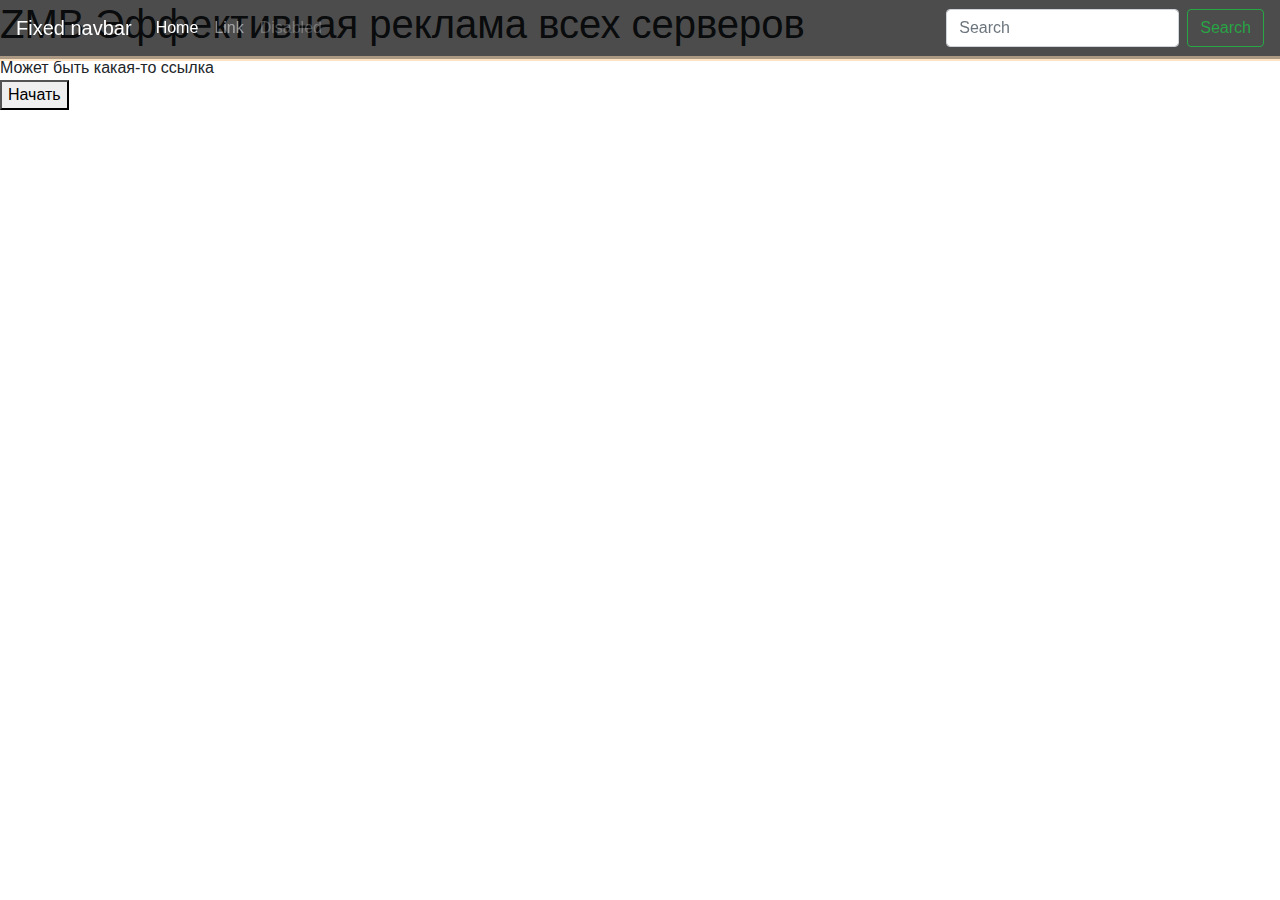
==== ShelllServers_ASPNET/Views/Index.html @ 99aa7d4d "Update Index.html" ====
﻿<!DOCTYPE html>
<html lang="en">
<head>
    <meta charset="utf-8" />
    <meta http-equiv="X-UA-Compatible" content="IE=edge">
    <meta name="viewport" content="width=device-width, initial-scale=1.0">
    <title>ShelllServers_ASPNET</title>
    <link href="../wwwroot/CSS/IndexStyles.scss" rel="stylesheet" type="text/css">
	<!-- Bootstrap core CSS -->
	<link href="../wwwroot/CSS/bootstrap.min.css" rel="stylesheet">
    
</head>
<body>
    <header>
        <!--h1 class="headerH1"> </h1>
        <div class="headerDiv">
            <ul>
                <li>батон1</li>
                <li>About us</li>
                <li>Contact us</li>
            </ul>
    </div-->
        <nav class="navbar navbar-expand-md navbar-dark fixed-top bg-dark">
            <a class="navbar-brand" href="#">Fixed navbar</a>
            <button class="navbar-toggler" type="button" data-toggle="collapse" data-target="#navbarCollapse" aria-controls="navbarCollapse" aria-expanded="false" aria-label="Toggle navigation">
                <span class="navbar-toggler-icon"></span>
            </button>
            <div class="collapse navbar-collapse" id="navbarCollapse">
                <ul class="navbar-nav mr-auto">
                    <li class="nav-item active">
        <a class="nav-link" href="#">Home <span class="sr-only">(current)</span></a>
      </li>
      <li class="nav-item">
        <a class="nav-link" href="#">Link</a>
      </li>
      <li class="nav-item">
        <a class="nav-link disabled" href="#" tabindex="-1" aria-disabled="true">Disabled</a>
      </li>
    </ul>
    <form class="form-inline mt-2 mt-md-0">
      <input class="form-control mr-sm-2" type="text" placeholder="Search" aria-label="Search">
      <button class="btn btn-outline-success my-2 my-sm-0" type="submit">Search</button>
    </form>
  </div>
</nav>
    </header>


    <!--div class="logo" style="background-image: url(../wwwroot/IMG/logo.png)"></div-->

    <div class="layers">

        <div class="layers__container">
            <div class="layers__item layer-1" style="background-image: url(../wwwroot/IMG/layer-1.jpg);"></div>
            <div class="layers__item layer-2" style="background-image: url(../wwwroot/IMG/layer-2.png);"></div>
            <div class="layers__item layer-3">
                <div class="hero-content">
                    <h1>ZMB <span>Эффективная реклама всех серверов</span></h1>
                    <div class="hero-content__p">Может быть какая-то ссылка</div>
                    <button class="button-start">Начать</button>
                </div>
            </div>
            <!--1Adv_Window--> <!--пока не отображается так как надо-->
            <!--ChatBot_Window--> <!--пока не отображается так как надо-->
            <div class="layers__item layer-4">
                <canvas class="rain"></canvas>
            </div>
            <div class="layers__item layer-5" style="background-image: url(../wwwroot/IMG/layer-5.png);"></div>
        </div>

    </div>




    <script defer src="../wwwroot/JS/Index.js" rel="script" type="text/javascript"></script>
    <!--Bootstrap-->
	<script src="https://code.jquery.com/jquery-3.5.1.slim.min.js" integrity="sha384-DfXdz2htPH0lsSSs5nCTpuj/zy4C+OGpamoFVy38MVBnE+IbbVYUew+OrCXaRkfj" crossorigin="anonymous"></script>
    <!--script>window.jQuery || document.write('<script src="JS/jquery-3.7.0.min.js"><\/script>')</script-->
	<script src="../wwwroot/JS/bootstrap.bundle.min.js"></script>
</body>
</html>
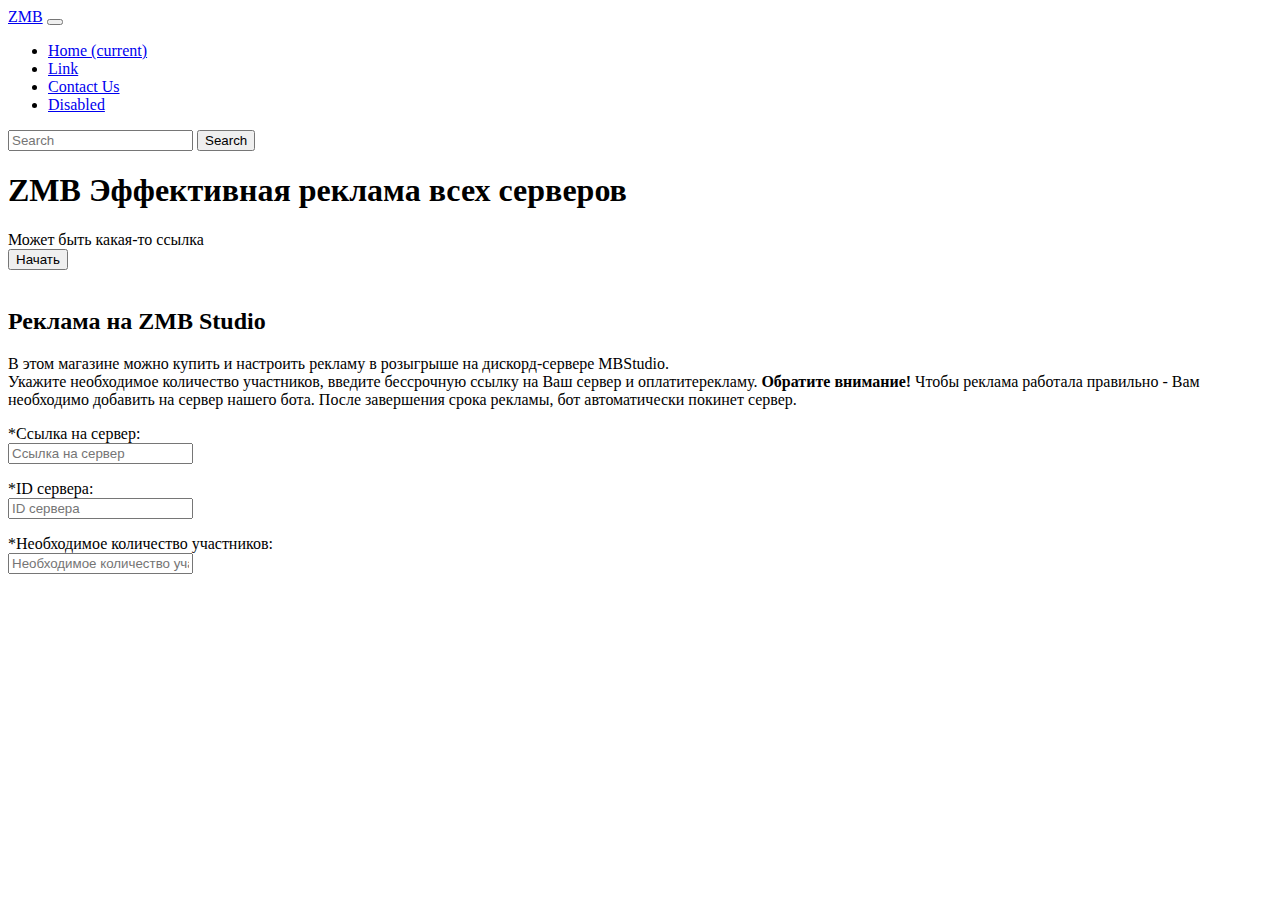
==== commit 7799db39: "Update Index.html" ====
--- a/ShelllServers_ASPNET/Views/Index.html
+++ b/ShelllServers_ASPNET/Views/Index.html
@@ -1,13 +1,14 @@
-﻿<!DOCTYPE html>
+<!DOCTYPE html>
 <html lang="en">
 <head>
     <meta charset="utf-8" />
     <meta http-equiv="X-UA-Compatible" content="IE=edge">
     <meta name="viewport" content="width=device-width, initial-scale=1.0">
     <title>ShelllServers_ASPNET</title>
-    <link href="../wwwroot/CSS/IndexStyles.scss" rel="stylesheet" type="text/css">
+    <link href="CSS/IndexStyles.css" rel="stylesheet" type="text/css">
+	
 	<!-- Bootstrap core CSS -->
-	<link href="../wwwroot/CSS/bootstrap.min.css" rel="stylesheet">
+	<link href="CSS/bootstrap.min.css" rel="stylesheet">
     
 </head>
 <body>
@@ -19,19 +20,22 @@
                 <li>About us</li>
                 <li>Contact us</li>
             </ul>
-    </div-->
-        <nav class="navbar navbar-expand-md navbar-dark fixed-top bg-dark">
-            <a class="navbar-brand" href="#">Fixed navbar</a>
-            <button class="navbar-toggler" type="button" data-toggle="collapse" data-target="#navbarCollapse" aria-controls="navbarCollapse" aria-expanded="false" aria-label="Toggle navigation">
-                <span class="navbar-toggler-icon"></span>
-            </button>
-            <div class="collapse navbar-collapse" id="navbarCollapse">
-                <ul class="navbar-nav mr-auto">
-                    <li class="nav-item active">
+        </div-->
+		    <nav class="navbar navbar-expand-md navbar-dark fixed-top bg-dark">
+  <a class="navbar-brand" href="#">ZMB</a>
+  <button class="navbar-toggler" type="button" data-toggle="collapse" data-target="#navbarCollapse" aria-controls="navbarCollapse" aria-expanded="false" aria-label="Toggle navigation">
+    <span class="navbar-toggler-icon"></span>
+  </button>
+  <div class="collapse navbar-collapse" id="navbarCollapse">
+    <ul class="navbar-nav mr-auto">
+      <li class="nav-item active">
         <a class="nav-link" href="#">Home <span class="sr-only">(current)</span></a>
       </li>
       <li class="nav-item">
         <a class="nav-link" href="#">Link</a>
+      </li>
+	  <li class="nav-item">
+        <a class="nav-link" href="#">Contact Us</a>
       </li>
       <li class="nav-item">
         <a class="nav-link disabled" href="#" tabindex="-1" aria-disabled="true">Disabled</a>
@@ -46,13 +50,13 @@
     </header>
 
 
-    <!--div class="logo" style="background-image: url(../wwwroot/IMG/logo.png)"></div-->
+    <!--div class="logo" style="background-image: url(IMG/logo.png)"></div-->
 
     <div class="layers">
 
         <div class="layers__container">
-            <div class="layers__item layer-1" style="background-image: url(../wwwroot/IMG/layer-1.jpg);"></div>
-            <div class="layers__item layer-2" style="background-image: url(../wwwroot/IMG/layer-2.png);"></div>
+            <div class="layers__item layer-1" style="background-image: url(IMG/layer-1.jpg);"></div>
+            <div class="layers__item layer-2" style="background-image: url(IMG/layer-2.png);"></div>
             <div class="layers__item layer-3">
                 <div class="hero-content">
                     <h1>ZMB <span>Эффективная реклама всех серверов</span></h1>
@@ -60,12 +64,48 @@
                     <button class="button-start">Начать</button>
                 </div>
             </div>
-            <!--1Adv_Window--> <!--пока не отображается так как надо-->
-            <!--ChatBot_Window--> <!--пока не отображается так как надо-->
+			
+            ﻿<div class="layers__advWindow">
+				<div class="divFor">
+					<div class="innerDivADV">
+						<div class="beforeInputsDiv">
+						<h2>Реклама на ZMB Studio</h2>
+						<p>В этом магазине можно купить и настроить рекламу в розыгрыше на дискорд-сервере MBStudio.
+						<br>Укажите необходимое количество участников, введите бессрочную ссылку на Ваш сервер и оплатитерекламу.
+						<span style = "font-weight: bold;">Обратите внимание!</span> Чтобы реклама работала правильно - Вам необходимо добавить на сервер нашего бота. После завершения срока рекламы, бот автоматически покинет сервер.</p>
+						</div>
+						<div class="inputsDiv">
+							<p><span>*</span>Ссылка на сервер:</br>
+								<input class="inputMain" type="type" name="name" value="" placeholder="Ссылка на сервер" />
+							</p>
+							<p><span>*</span>ID сервера:</br>
+							<input class="inputMain" type="type" name="name" value="" placeholder="ID сервера" />
+							</p>
+							<p><span>*</span>Необходимое количество участников:</br>
+							<input class="inputMain" type="type" name="name" value="" placeholder="Необходимое количество участников" />
+							</p>
+						</div>
+					</div>
+				</div>
+			</div>
+			
+			﻿<!--div class="layers__chatBotWindow">
+				<div class="beforeOutputsDiv">
+					<p id = "p_chatBotWindow" style="z-index: 50; color: rgb(31, 112, 184);">DISCORD</p>
+				</div>
+				<div class="outputsDiv">
+					<output class="outputMain" type="type" name="name" value="" placeholder="Здесь будет чат">
+					<p>Новый комментарий</p>
+					</output>
+				</div>
+			</div-->
+			
+			
+
             <div class="layers__item layer-4">
                 <canvas class="rain"></canvas>
             </div>
-            <div class="layers__item layer-5" style="background-image: url(../wwwroot/IMG/layer-5.png);"></div>
+            <div class="layers__item layer-5" style="background-image: url(IMG/layer-5.png);"></div>
         </div>
 
     </div>
@@ -73,10 +113,10 @@
 
 
 
-    <script defer src="../wwwroot/JS/Index.js" rel="script" type="text/javascript"></script>
-    <!--Bootstrap-->
+    <script defer src="JS/Index.js" rel="script" type="text/javascript"></script>
+	<!--Bootstrap-->
 	<script src="https://code.jquery.com/jquery-3.5.1.slim.min.js" integrity="sha384-DfXdz2htPH0lsSSs5nCTpuj/zy4C+OGpamoFVy38MVBnE+IbbVYUew+OrCXaRkfj" crossorigin="anonymous"></script>
     <!--script>window.jQuery || document.write('<script src="JS/jquery-3.7.0.min.js"><\/script>')</script-->
-	<script src="../wwwroot/JS/bootstrap.bundle.min.js"></script>
+	<script src="JS/bootstrap.bundle.min.js"></script>
 </body>
 </html>
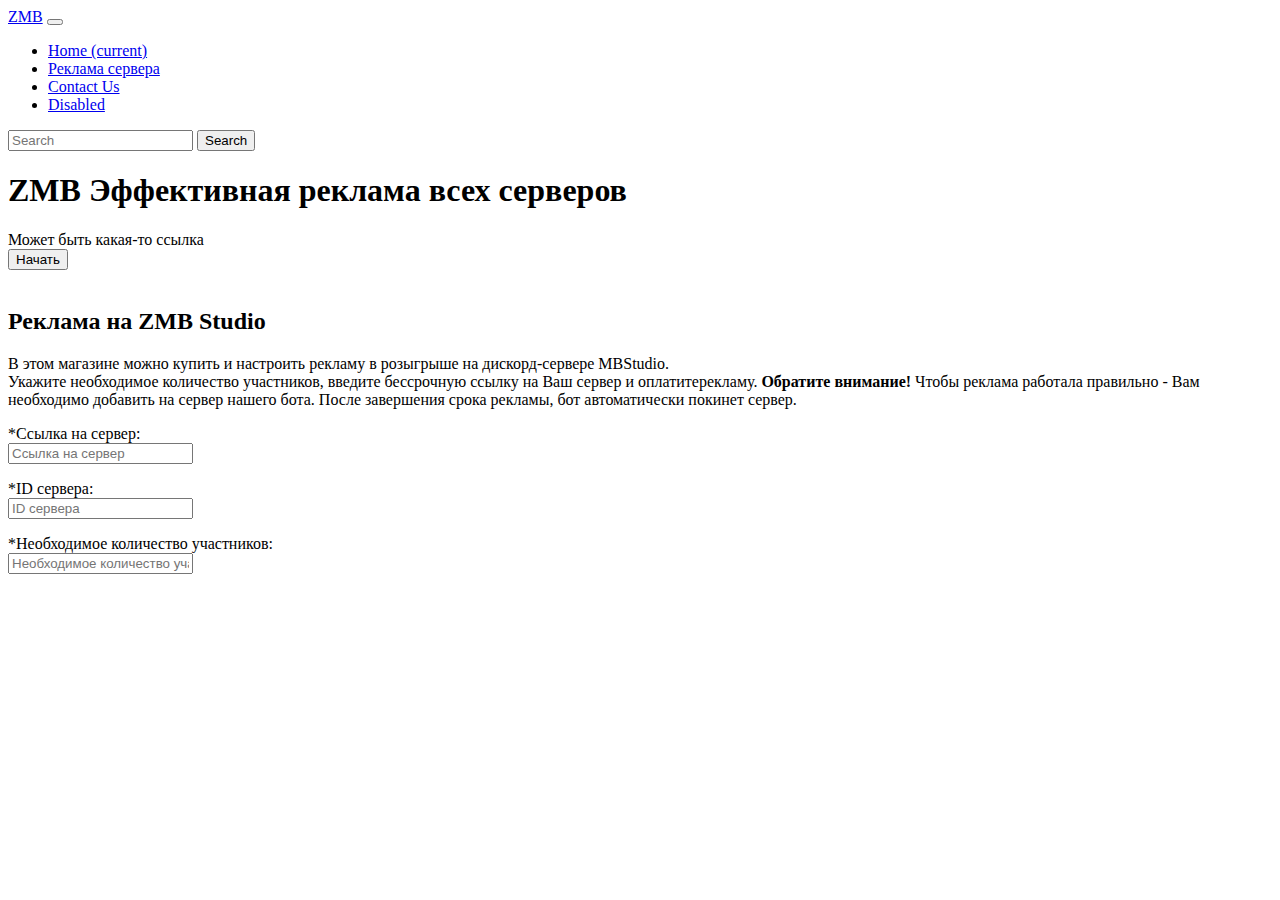
==== commit acacb6b7: "Update Index.html" ====
--- a/ShelllServers_ASPNET/Views/Index.html
+++ b/ShelllServers_ASPNET/Views/Index.html
@@ -32,7 +32,7 @@
         <a class="nav-link" href="#">Home <span class="sr-only">(current)</span></a>
       </li>
       <li class="nav-item">
-        <a class="nav-link" href="#">Link</a>
+        <a class="nav-link" href="#">Реклама сервера</a>
       </li>
 	  <li class="nav-item">
         <a class="nav-link" href="#">Contact Us</a>
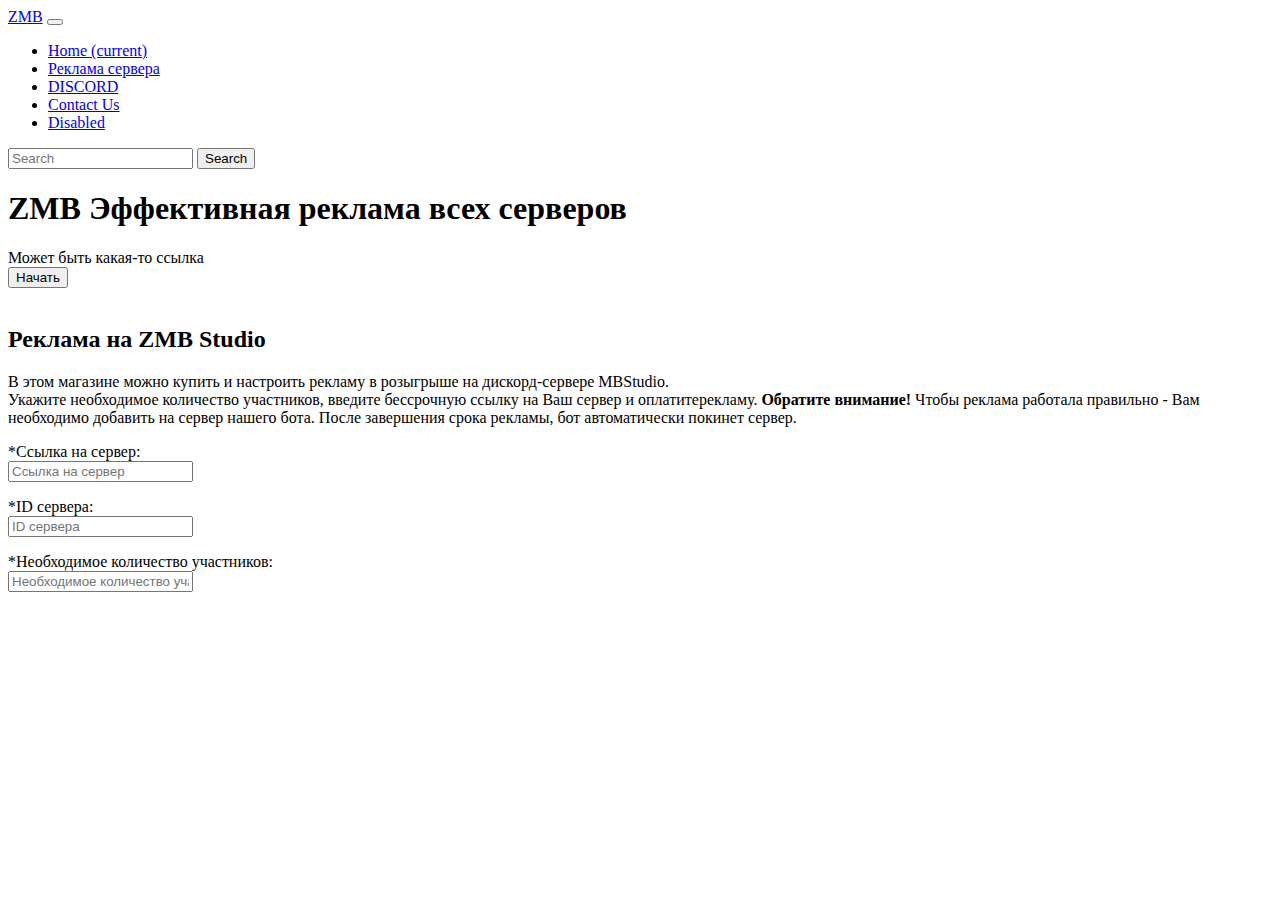
==== commit 6b9ced22: "Update Index.html" ====
--- a/ShelllServers_ASPNET/Views/Index.html
+++ b/ShelllServers_ASPNET/Views/Index.html
@@ -35,6 +35,9 @@
         <a class="nav-link" href="#">Реклама сервера</a>
       </li>
 	  <li class="nav-item">
+        <a class="nav-link" href="#">DISCORD</a>
+      </li>
+	  <li class="nav-item">
         <a class="nav-link" href="#">Contact Us</a>
       </li>
       <li class="nav-item">
@@ -65,7 +68,7 @@
                 </div>
             </div>
 			
-            ﻿<div class="layers__advWindow">
+            ﻿<div class="advWindow">
 				<div class="divFor">
 					<div class="innerDivADV">
 						<div class="beforeInputsDiv">
@@ -76,13 +79,13 @@
 						</div>
 						<div class="inputsDiv">
 							<p><span>*</span>Ссылка на сервер:</br>
-								<input class="inputMain" type="type" name="name" value="" placeholder="Ссылка на сервер" />
+								<input class="inputMain" type="type" name="name1" value="" placeholder="Ссылка на сервер" />
 							</p>
 							<p><span>*</span>ID сервера:</br>
-							<input class="inputMain" type="type" name="name" value="" placeholder="ID сервера" />
+								<input class="inputMain" type="type" name="name2" value="" placeholder="ID сервера" />
 							</p>
 							<p><span>*</span>Необходимое количество участников:</br>
-							<input class="inputMain" type="type" name="name" value="" placeholder="Необходимое количество участников" />
+								<input class="inputMain" type="type" name="name3" value="" placeholder="Необходимое количество участников" />
 							</p>
 						</div>
 					</div>
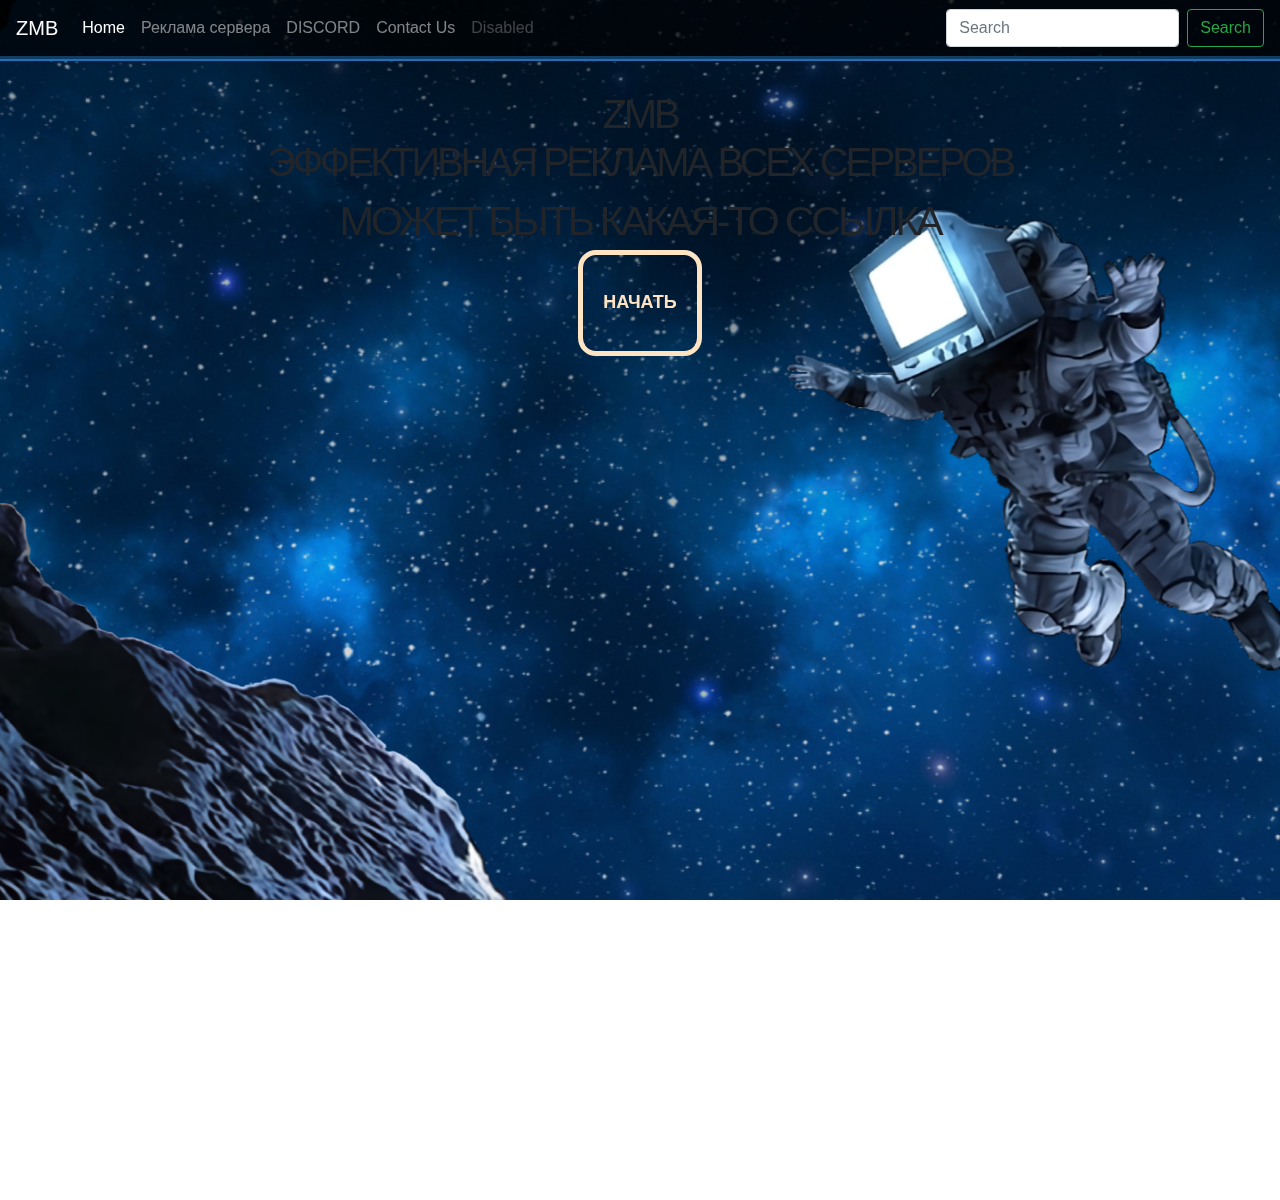
==== commit f8a2fa2e: "добавлена ссылка окна рекламы" ====
--- a/ShelllServers_ASPNET/Views/Index.html
+++ b/ShelllServers_ASPNET/Views/Index.html
@@ -5,51 +5,43 @@
     <meta http-equiv="X-UA-Compatible" content="IE=edge">
     <meta name="viewport" content="width=device-width, initial-scale=1.0">
     <title>ShelllServers_ASPNET</title>
-    <link href="CSS/IndexStyles.css" rel="stylesheet" type="text/css">
-	
-	<!-- Bootstrap core CSS -->
-	<link href="CSS/bootstrap.min.css" rel="stylesheet">
-    
+    <link href="../wwwroot/CSS/IndexStyles.css" rel="stylesheet" type="text/css">
+
+    <!-- Bootstrap core CSS -->
+    <link href="../wwwroot/CSS/bootstrap.min.css" rel="stylesheet">
+
 </head>
 <body>
     <header>
-        <!--h1 class="headerH1"> </h1>
-        <div class="headerDiv">
-            <ul>
-                <li>батон1</li>
-                <li>About us</li>
-                <li>Contact us</li>
-            </ul>
-        </div-->
-		    <nav class="navbar navbar-expand-md navbar-dark fixed-top bg-dark">
-  <a class="navbar-brand" href="#">ZMB</a>
-  <button class="navbar-toggler" type="button" data-toggle="collapse" data-target="#navbarCollapse" aria-controls="navbarCollapse" aria-expanded="false" aria-label="Toggle navigation">
-    <span class="navbar-toggler-icon"></span>
-  </button>
-  <div class="collapse navbar-collapse" id="navbarCollapse">
-    <ul class="navbar-nav mr-auto">
-      <li class="nav-item active">
-        <a class="nav-link" href="#">Home <span class="sr-only">(current)</span></a>
-      </li>
-      <li class="nav-item">
-        <a class="nav-link" href="#">Реклама сервера</a>
-      </li>
-	  <li class="nav-item">
-        <a class="nav-link" href="#">DISCORD</a>
-      </li>
-	  <li class="nav-item">
-        <a class="nav-link" href="#">Contact Us</a>
-      </li>
-      <li class="nav-item">
-        <a class="nav-link disabled" href="#" tabindex="-1" aria-disabled="true">Disabled</a>
-      </li>
-    </ul>
-    <form class="form-inline mt-2 mt-md-0">
-      <input class="form-control mr-sm-2" type="text" placeholder="Search" aria-label="Search">
-      <button class="btn btn-outline-success my-2 my-sm-0" type="submit">Search</button>
-    </form>
-  </div>
-</nav>
+        <nav class="navbar navbar-expand-md navbar-dark fixed-top bg-dark">
+            <a class="navbar-brand" href="#">ZMB</a>
+            <button class="navbar-toggler" type="button" data-toggle="collapse" data-target="#navbarCollapse" aria-controls="navbarCollapse" aria-expanded="false" aria-label="Toggle navigation">
+                <span class="navbar-toggler-icon"></span>
+            </button>
+            <div class="collapse navbar-collapse" id="navbarCollapse">
+                <ul class="navbar-nav mr-auto">
+                    <li class="nav-item active">
+                        <a class="nav-link" href="#">Home <span class="sr-only">(current)</span></a>
+                    </li>
+                    <li class="nav-item">
+                        <a class="nav-link" href="#">Реклама сервера</a>
+                    </li>
+                    <li class="nav-item">
+                        <a class="nav-link" href="#">DISCORD</a>
+                    </li>
+                    <li class="nav-item">
+                        <a class="nav-link" href="#">Contact Us</a>
+                    </li>
+                    <li class="nav-item">
+                        <a class="nav-link disabled" href="#" tabindex="-1" aria-disabled="true">Disabled</a>
+                    </li>
+                </ul>
+                <form class="form-inline mt-2 mt-md-0">
+                    <input class="form-control mr-sm-2" type="text" placeholder="Search" aria-label="Search">
+                    <button class="btn btn-outline-success my-2 my-sm-0" type="submit">Search</button>
+                </form>
+            </div>
+        </nav>
     </header>
 
 
@@ -58,8 +50,8 @@
     <div class="layers">
 
         <div class="layers__container">
-            <div class="layers__item layer-1" style="background-image: url(IMG/layer-1.jpg);"></div>
-            <div class="layers__item layer-2" style="background-image: url(IMG/layer-2.png);"></div>
+            <div class="layers__item layer-1" style="background-image: url(../wwwroot/IMG/layer-1.jpg);"></div>
+            <div class="layers__item layer-2" style="background-image: url(../wwwroot/IMG/layer-2.png);"></div>
             <div class="layers__item layer-3">
                 <div class="hero-content">
                     <h1>ZMB <span>Эффективная реклама всех серверов</span></h1>
@@ -67,48 +59,17 @@
                     <button class="button-start">Начать</button>
                 </div>
             </div>
-			
-            ﻿<div class="advWindow">
-				<div class="divFor">
-					<div class="innerDivADV">
-						<div class="beforeInputsDiv">
-						<h2>Реклама на ZMB Studio</h2>
-						<p>В этом магазине можно купить и настроить рекламу в розыгрыше на дискорд-сервере MBStudio.
-						<br>Укажите необходимое количество участников, введите бессрочную ссылку на Ваш сервер и оплатитерекламу.
-						<span style = "font-weight: bold;">Обратите внимание!</span> Чтобы реклама работала правильно - Вам необходимо добавить на сервер нашего бота. После завершения срока рекламы, бот автоматически покинет сервер.</p>
-						</div>
-						<div class="inputsDiv">
-							<p><span>*</span>Ссылка на сервер:</br>
-								<input class="inputMain" type="type" name="name1" value="" placeholder="Ссылка на сервер" />
-							</p>
-							<p><span>*</span>ID сервера:</br>
-								<input class="inputMain" type="type" name="name2" value="" placeholder="ID сервера" />
-							</p>
-							<p><span>*</span>Необходимое количество участников:</br>
-								<input class="inputMain" type="type" name="name3" value="" placeholder="Необходимое количество участников" />
-							</p>
-						</div>
-					</div>
-				</div>
-			</div>
-			
-			﻿<!--div class="layers__chatBotWindow">
-				<div class="beforeOutputsDiv">
-					<p id = "p_chatBotWindow" style="z-index: 50; color: rgb(31, 112, 184);">DISCORD</p>
-				</div>
-				<div class="outputsDiv">
-					<output class="outputMain" type="type" name="name" value="" placeholder="Здесь будет чат">
-					<p>Новый комментарий</p>
-					</output>
-				</div>
-			</div-->
-			
-			
+
+            <!--Adv_Window-->
+            ﻿
+            <!--!ChatBot_Window-->
+
+
 
             <div class="layers__item layer-4">
                 <canvas class="rain"></canvas>
             </div>
-            <div class="layers__item layer-5" style="background-image: url(IMG/layer-5.png);"></div>
+            <div class="layers__item layer-5" style="background-image: url(../wwwroot/IMG/layer-5.png);"></div>
         </div>
 
     </div>
@@ -116,10 +77,10 @@
 
 
 
-    <script defer src="JS/Index.js" rel="script" type="text/javascript"></script>
-	<!--Bootstrap-->
-	<script src="https://code.jquery.com/jquery-3.5.1.slim.min.js" integrity="sha384-DfXdz2htPH0lsSSs5nCTpuj/zy4C+OGpamoFVy38MVBnE+IbbVYUew+OrCXaRkfj" crossorigin="anonymous"></script>
-    <!--script>window.jQuery || document.write('<script src="JS/jquery-3.7.0.min.js"><\/script>')</script-->
-	<script src="JS/bootstrap.bundle.min.js"></script>
+    <script defer src="../wwwroot/JS/Index.js" rel="script" type="text/javascript"></script>
+    <!--Bootstrap-->
+    <script src="https://code.jquery.com/jquery-3.5.1.slim.min.js" integrity="sha384-DfXdz2htPH0lsSSs5nCTpuj/zy4C+OGpamoFVy38MVBnE+IbbVYUew+OrCXaRkfj" crossorigin="anonymous"></script>
+    <!--script>window.jQuery || document.write('<script src="../wwwroot/JS/jquery-3.7.0.min.js"><\/script>')</script-->
+    <script src="../wwwroot/JS/bootstrap.bundle.min.js"></script>
 </body>
 </html>
--- a/ShelllServers_ASPNET/wwwroot/CSS/IndexStyles.css
+++ b/ShelllServers_ASPNET/wwwroot/CSS/IndexStyles.css
@@ -0,0 +1,271 @@
+﻿* {
+    margin: 0;
+    padding: 0;
+    box-sizing: border-box;
+}
+
+:root {
+    --index: calc(1vw + 1vh); /*коэффициент для того чтобы размер элементов менялся динамически от размеров экранов*/
+}
+
+
+
+body {
+    margin: 0;
+    padding: 0;
+    background-color: midnightblue;
+    color: bisque;
+    overflow: hidden;
+    scrollbar-width: none; /*для mozilla*/
+	min-height: 75rem;
+}
+
+.logo {
+    padding: 0;
+    position: absolute;
+    width: calc(var(--index)*24);
+    height: calc(var(--index)*24);
+    background-size: 100%;
+    left: 20%;
+    top: 45%;
+    /*transform: translate(-50%, -50%);*/
+    background-repeat: no-repeat;
+    z-index: 1;
+}
+
+.layers {
+    /*perspective: 5000px; /*чем меньше параметр тем больше перспектива*/
+    overflow: hidden;
+    scrollbar-width: none;
+}
+
+.layers__container {
+    height: 100vh;
+    transform-style: preserve-3d;
+    transform: rotateX(var(--move-y)) rotateY(calc(var(--move-x)*-1));
+    will-change: transform; /*указываем, при наличии transform, чтобы выделялись ресурсы для анимации*/
+}
+
+.layers__item {
+    position: absolute;
+    inset: -5vw; /*вместо top, left, right, bottom*/
+    background-size: cover;
+    background-position: center;
+    display: flex;
+    /*align-items: center;*/
+    justify-content: center;
+}
+
+/*фон*/
+.layer-1 {
+    transform: translateZ(-200px) scale(1.2);
+    background-repeat: no-repeat;
+    z-index: 0;
+}
+
+.layer-2 {
+    transform: translateZ(-80px);
+    z-index: 1;
+}
+
+.layer-3 {
+    transform: translateZ(10px);
+    z-index: 2;
+    top: 10%;
+}
+
+.layer-4 {
+    transform: translateZ(190px);
+    z-index: 3;
+}
+
+.layer-5 {
+    transform: translateZ(200px);
+    z-index: 4;
+}
+
+.hero-content {
+    text-align: center;
+    font-size: calc(var(--index)*1.9);
+    text-transform: uppercase;
+    letter-spacing: calc(var(--index) * -0.15);
+    font-family: 'vardana', Helvetica, sans-serif;
+    line-height: 1.35em;
+}
+
+.hero-content span {
+    display: block;
+}
+
+.button-start {
+    border: 5px bisque solid;
+    border-radius: 1em;
+    background-color: #f000;
+    padding: 20px;
+    color: bisque;
+    font-size: large;
+    font-weight: 600;
+    text-transform: uppercase;
+    outline: none;
+    cursor: pointer;
+}
+
+.button-start:hover {
+    box-shadow: 0 0 10px 15px bisque;
+    color: white;
+    background-color: darkblue;
+}
+
+/*т.к. слои 5, 4 мешают(из-за индексов, просто замена индексов не поможет)
+    взамодействовать с 3 слоем, на котором кнопка, то надо следующее:*/
+.layer-5, .layer-4/*, .adv_Window, .divFor, .inputsDiv, .beforeInputsDiv*/ {
+    pointer-events: none;
+}
+
+/*HEADER*/
+/*header {
+    position: absolute;
+    z-index: 500;
+    border: none;
+    border-bottom: 2px solid bisque;
+    width: 100%;
+    height: 50px;
+}
+
+.headerH1 {
+    text-align: center;
+    font-size: calc(var(--index)*1.9);
+    text-transform: uppercase;
+    letter-spacing: calc(var(--index) * -0.15);
+    font-family: 'vardana', Helvetica, sans-serif;
+}
+.headerDiv {
+    position: absolute;
+    right: 50px;
+    height: 100%;
+    text-align: center;
+    justify-content: center;
+    display: inline-flex;
+}
+
+.headerDiv ul {
+    display: inline-flex;
+}
+
+li {
+    display: inline-flex;
+    list-style-type: none;
+    width: 100%;
+    padding: 5px;
+    margin: auto;
+    height: 100%;
+    text-align:center;
+}
+li:hover {
+    border: none;
+    border-bottom: 5px groove bisque;
+    color: white;
+    //background-color: darkblue;
+}
+/*end of HEADER*/
+
+/*Adv_Window*/
+.layers__advWindow {
+    position: absolute;
+    background-color: rgba(31, 112, 184, 0.9);/*#100642;*/
+    border-radius: 16px;
+    width: 60%; /*calc(var(--index) - 20px);*/
+    height: 60%; /*calc(var(--index) - 100px);*/
+    z-index: 900;
+    /*transform: translate(-50%, -50%);*/
+    top: 25%;
+    left: 20%;
+    text-align: -moz-center;
+    display: none;
+    align-items: center;
+    justify-content: center;
+    vertical-align: middle;
+    transform: translateZ(20px);
+}
+
+.divFor {
+    width: 90%;
+    border: 2px solid white;
+    height: 90%;
+	overflow: hidden;
+}
+
+.beforeInputsDiv{
+	position: relative;
+}
+
+.inputsDiv {
+    position: relative;
+    display: inline-grid;
+    width: 100%;
+    height: 80%;
+}
+
+.inputMain{
+    height: 35px;
+	width: 100%;
+}
+/*конец Adv_Window*/
+
+/*Начало chatBotWindow*/
+.layers__chatBotWindow {
+    position: absolute;
+    background-color: rgba(19, 34, 97, 0.8); /*#100642;*/
+   
+    border-radius: 16px;
+    width: 60%; /*calc(var(--index) - 20px);*/
+    height: 60%; /*calc(var(--index) - 100px);*/
+    z-index: 900;
+    //transform: translate(-50%, -50%);
+    top: 25%;
+    left: 20%;
+    text-align: -moz-center;
+    display: block;
+    //align-items: center;
+    justify-content: center;
+    vertical-align: middle;
+    transform: translateZ(20px);
+}
+
+.beforeOutputsDiv{
+    position: relative;
+    display:flex;
+    height: 40px;
+    width: 100%;
+    background-color: black;
+}
+
+.outputsDiv {
+    position: relative;
+    display: block;
+    height: calc(100% - 40px);
+    width: 100%;
+    bottom: 0;
+    left: 0;
+    right: 0;
+    background-color: black;
+}
+
+.outputMain {
+	position: absolute;
+    display: flex;
+    height: 100%;
+    width: 100%;
+    background-color: rgb(31, 112, 184);
+}
+#p_chatBotWindow{
+    font-family: 'vardana', fantasy, auto;
+    font-size: 35px;
+    text-transform: uppercase;
+    padding: 0;
+    margin: 0;
+    vertical-align: middle;
+    position: absolute;
+    top: 3px;
+}
+/*конец chatBotWindow*/
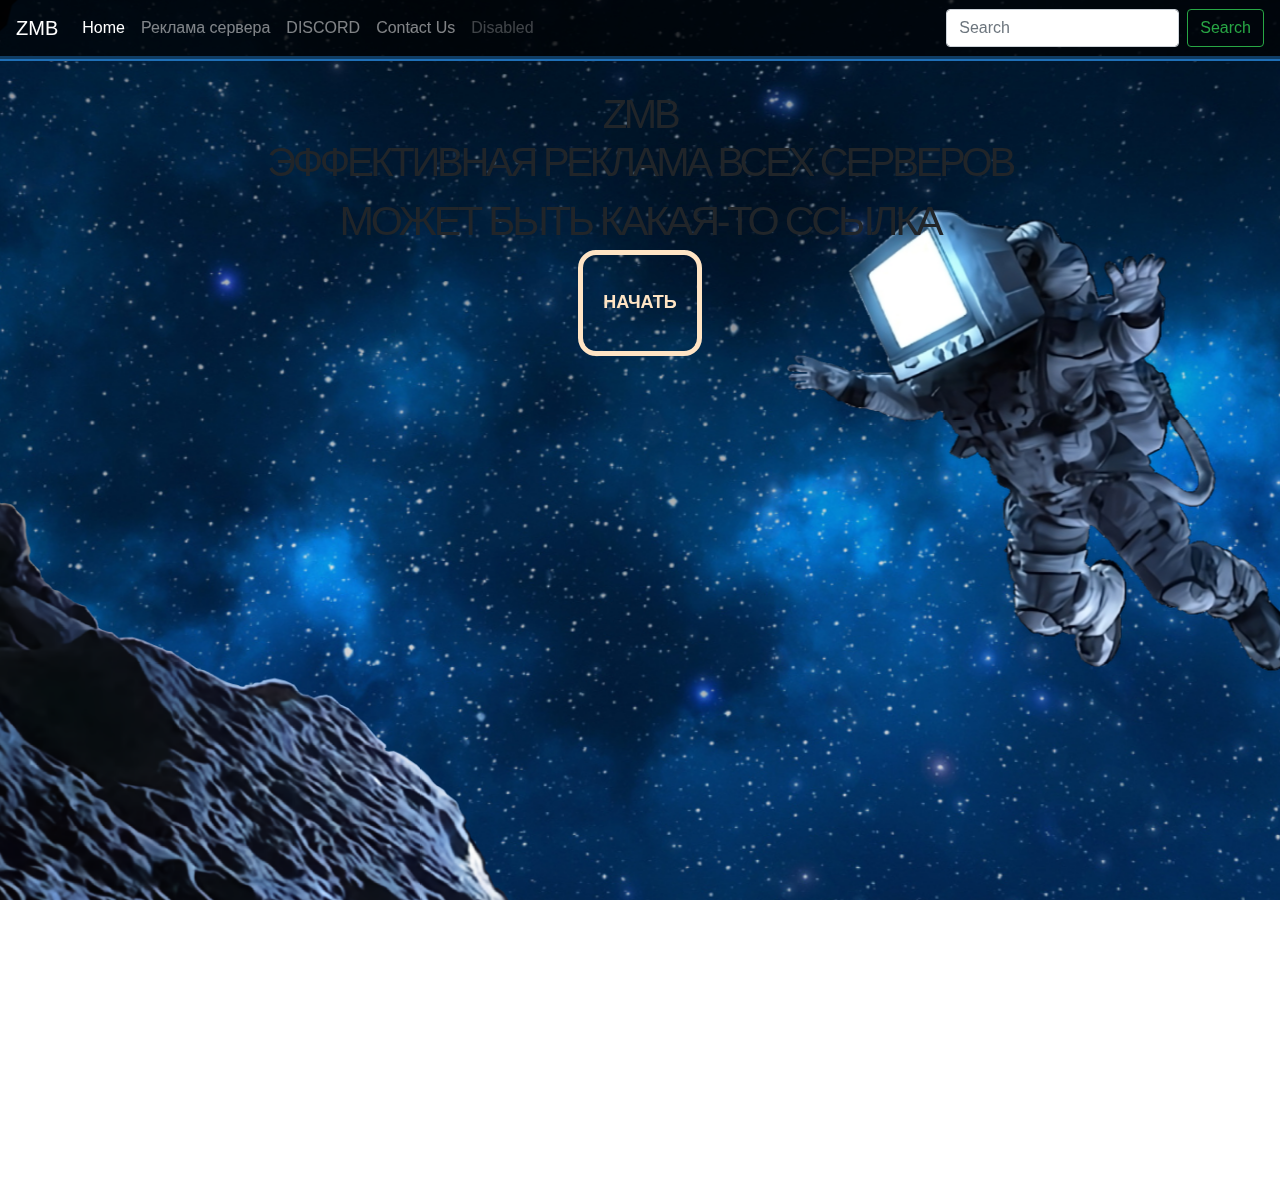
==== commit b6d75715: "Update Index.html" ====
--- a/ShelllServers_ASPNET/Views/Index.html
+++ b/ShelllServers_ASPNET/Views/Index.html
@@ -62,7 +62,7 @@
 
             <!--Adv_Window-->
             ﻿
-            <!--!ChatBot_Window-->
+            <!--ChatBot_Window-->
 
 
 
--- a/ShelllServers_ASPNET/wwwroot/CSS/IndexStyles.css
+++ b/ShelllServers_ASPNET/wwwroot/CSS/IndexStyles.css
@@ -77,6 +77,7 @@
 .layer-4 {
     transform: translateZ(190px);
     z-index: 3;
+	border: 2px red solid;
 }
 
 .layer-5 {
@@ -170,7 +171,7 @@
 /*end of HEADER*/
 
 /*Adv_Window*/
-.layers__advWindow {
+#layers__advWindow {
     position: absolute;
     background-color: rgba(31, 112, 184, 0.9);/*#100642;*/
     border-radius: 16px;
@@ -210,10 +211,16 @@
     height: 35px;
 	width: 100%;
 }
+#divForSentFormButton{
+	position: relative;
+}
+#SentFormButton{
+	
+}
 /*конец Adv_Window*/
 
 /*Начало chatBotWindow*/
-.layers__chatBotWindow {
+#layers__chatBotWindow {
     position: absolute;
     background-color: rgba(19, 34, 97, 0.8); /*#100642;*/
    
@@ -221,12 +228,12 @@
     width: 60%; /*calc(var(--index) - 20px);*/
     height: 60%; /*calc(var(--index) - 100px);*/
     z-index: 900;
-    //transform: translate(-50%, -50%);
+    /*transform: translate(-50%, -50%);*/
     top: 25%;
     left: 20%;
     text-align: -moz-center;
-    display: block;
-    //align-items: center;
+    display: none; /*block*/
+    /*align-items: center;*/
     justify-content: center;
     vertical-align: middle;
     transform: translateZ(20px);
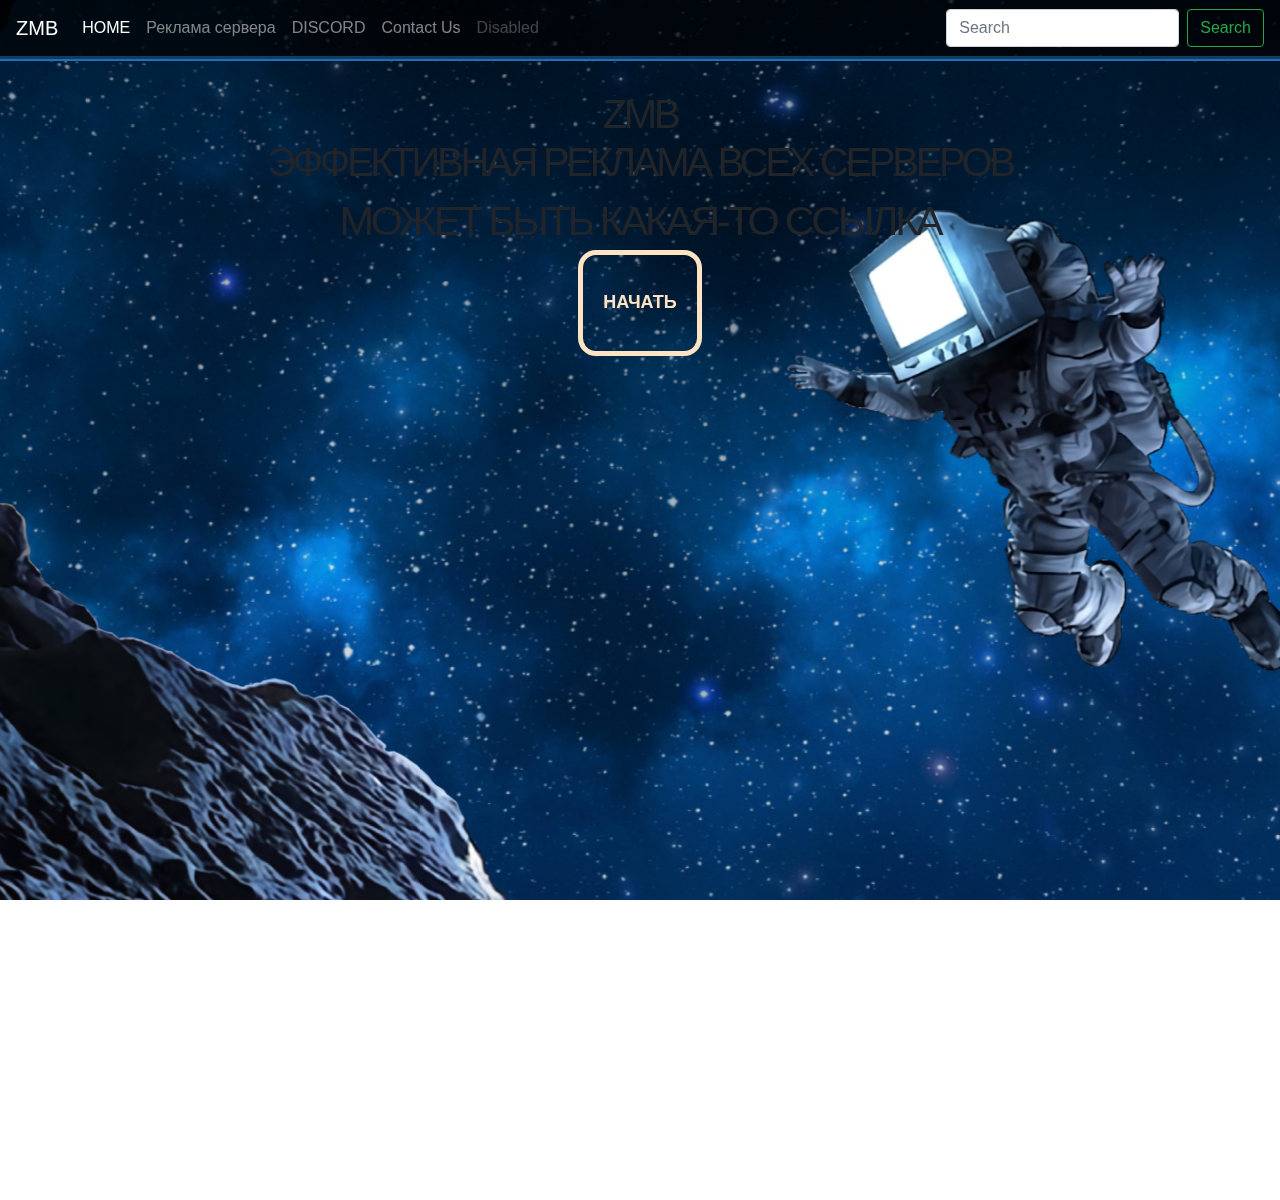
==== commit ffce93aa: "Update Index.html" ====
--- a/ShelllServers_ASPNET/Views/Index.html
+++ b/ShelllServers_ASPNET/Views/Index.html
@@ -20,9 +20,12 @@
             </button>
             <div class="collapse navbar-collapse" id="navbarCollapse">
                 <ul class="navbar-nav mr-auto">
-                    <li class="nav-item active">
-                        <a class="nav-link" href="#">Home <span class="sr-only">(current)</span></a>
-                    </li>
+      <!--li class="nav-item active">
+        <a class="nav-link" href="#">HOME<span class="sr-only">(current)</span></a>
+      </li-->
+	  <li class="nav-item active">
+        <a class="nav-link" href="#">HOME</a>
+      </li>
                     <li class="nav-item">
                         <a class="nav-link" href="#">Реклама сервера</a>
                     </li>
@@ -60,6 +63,10 @@
                 </div>
             </div>
 
+			<div id="layers__handlerWindow" class="modalWindow">
+				<h1>Страница владельца сервера</h1>
+			</div>
+            
             <!--Adv_Window-->
             ﻿
             <!--ChatBot_Window-->
--- a/ShelllServers_ASPNET/wwwroot/CSS/IndexStyles.css
+++ b/ShelllServers_ASPNET/wwwroot/CSS/IndexStyles.css
@@ -124,50 +124,7 @@
 }
 
 /*HEADER*/
-/*header {
-    position: absolute;
-    z-index: 500;
-    border: none;
-    border-bottom: 2px solid bisque;
-    width: 100%;
-    height: 50px;
-}
-
-.headerH1 {
-    text-align: center;
-    font-size: calc(var(--index)*1.9);
-    text-transform: uppercase;
-    letter-spacing: calc(var(--index) * -0.15);
-    font-family: 'vardana', Helvetica, sans-serif;
-}
-.headerDiv {
-    position: absolute;
-    right: 50px;
-    height: 100%;
-    text-align: center;
-    justify-content: center;
-    display: inline-flex;
-}
-
-.headerDiv ul {
-    display: inline-flex;
-}
-
-li {
-    display: inline-flex;
-    list-style-type: none;
-    width: 100%;
-    padding: 5px;
-    margin: auto;
-    height: 100%;
-    text-align:center;
-}
-li:hover {
-    border: none;
-    border-bottom: 5px groove bisque;
-    color: white;
-    //background-color: darkblue;
-}
+
 /*end of HEADER*/
 
 /*Adv_Window*/
@@ -187,6 +144,7 @@
     justify-content: center;
     vertical-align: middle;
     transform: translateZ(20px);
+	
 }
 
 .divFor {
@@ -211,6 +169,10 @@
     height: 35px;
 	width: 100%;
 }
+.innerDivADV{
+	transition: all 0.5s ease-in-out;
+}
+
 #divForSentFormButton{
 	position: relative;
 }
@@ -276,3 +238,23 @@
     top: 3px;
 }
 /*конец chatBotWindow*/
+
+/*начало mainWindow*/
+#layers__handlerWindow{
+	position: absolute;
+    background-color: rgba(31, 112, 184, 0.9);/*#100642;*/
+    border-radius: 16px;
+    width: 60%; /*calc(var(--index) - 20px);*/
+    height: 60%; /*calc(var(--index) - 100px);*/
+    z-index: 900;
+    /*transform: translate(-50%, -50%);*/
+    top: 25%;
+    left: 20%;
+    text-align: -moz-center;
+    display: none;
+    align-items: center;
+    justify-content: center;
+    vertical-align: middle;
+    transform: translateZ(23px);
+}
+/*конец mainWindow*/
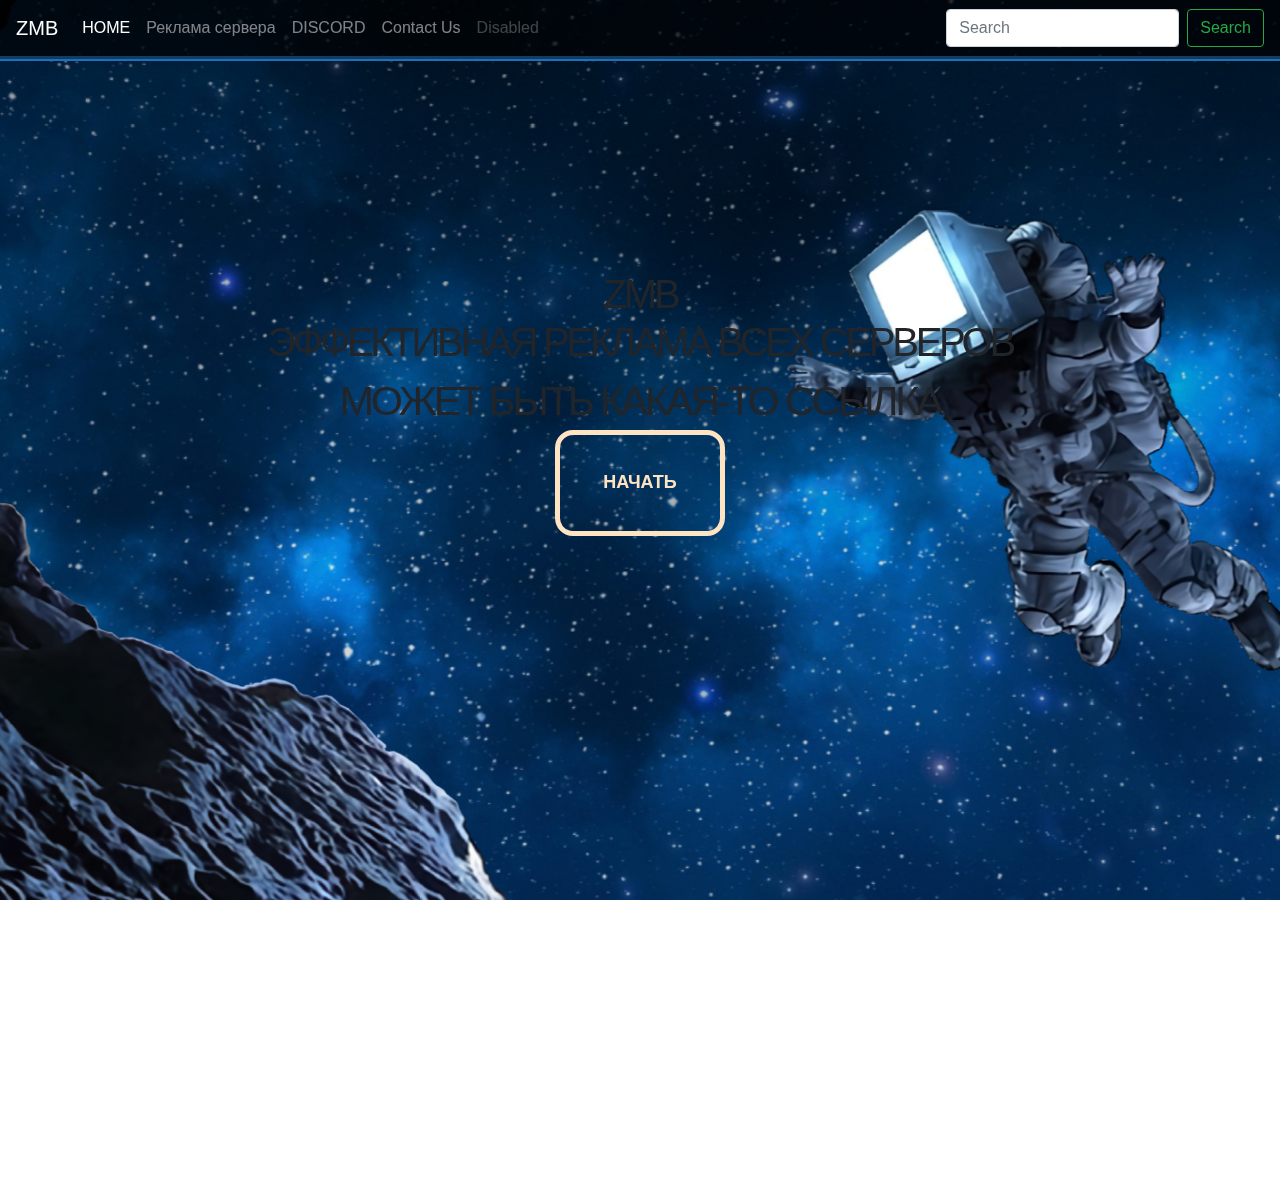
==== commit eb1a79a2: "scroll added" ====
--- a/ShelllServers_ASPNET/Views/Index.html
+++ b/ShelllServers_ASPNET/Views/Index.html
@@ -53,8 +53,11 @@
     <div class="layers">
 
         <div class="layers__container">
+
             <div class="layers__item layer-1" style="background-image: url(../wwwroot/IMG/layer-1.jpg);"></div>
+
             <div class="layers__item layer-2" style="background-image: url(../wwwroot/IMG/layer-2.png);"></div>
+
             <div class="layers__item layer-3">
                 <div class="hero-content">
                     <h1>ZMB <span>Эффективная реклама всех серверов</span></h1>
@@ -63,12 +66,8 @@
                 </div>
             </div>
 
-			<div id="layers__handlerWindow" class="modalWindow">
-				<h1>Страница владельца сервера</h1>
-			</div>
-            
+            <!--Holder_Window-->
             <!--Adv_Window-->
-            ﻿
             <!--ChatBot_Window-->
 
 
@@ -76,7 +75,11 @@
             <div class="layers__item layer-4">
                 <canvas class="rain"></canvas>
             </div>
-            <div class="layers__item layer-5" style="background-image: url(../wwwroot/IMG/layer-5.png);"></div>
+
+            <div class="layers__item layer-5" style="background-image: url(../wwwroot/IMG/layer-5.png);">
+
+            </div>
+
         </div>
 
     </div>
--- a/ShelllServers_ASPNET/wwwroot/CSS/IndexStyles.css
+++ b/ShelllServers_ASPNET/wwwroot/CSS/IndexStyles.css
@@ -71,7 +71,7 @@
 .layer-3 {
     transform: translateZ(10px);
     z-index: 2;
-    top: 10%;
+    top: 30%;
 }
 
 .layer-4 {
@@ -109,6 +109,7 @@
     text-transform: uppercase;
     outline: none;
     cursor: pointer;
+width: 170px;
 }
 
 .button-start:hover {
@@ -227,7 +228,7 @@
     width: 100%;
     background-color: rgb(31, 112, 184);
 }
-#p_chatBotWindow{
+#p_chatBotWindow {
     font-family: 'vardana', fantasy, auto;
     font-size: 35px;
     text-transform: uppercase;
@@ -236,10 +237,11 @@
     vertical-align: middle;
     position: absolute;
     top: 3px;
+    font-weight: 600;
 }
 /*конец chatBotWindow*/
 
-/*начало mainWindow*/
+/*начало handlerWindow*/
 #layers__handlerWindow{
 	position: absolute;
     background-color: rgba(31, 112, 184, 0.9);/*#100642;*/
@@ -257,4 +259,64 @@
     vertical-align: middle;
     transform: translateZ(23px);
 }
-/*конец mainWindow*/
+#divH1 {
+    position: relative;
+    width: 100%;
+    max-height: fit-content;
+    background-color: black;
+    min-height: 40px;
+}
+#divH1 h1 {
+    font-family: 'vardana', fantasy, auto;
+    font-weight: 600;
+    font-size: 35px;
+    text-transform: uppercase;
+    padding: 0;
+    margin: 0;
+    vertical-align: middle;
+    position: absolute;
+    top: 7px;
+    color: rgb(31, 112, 184);
+}
+#divUnderH1 {
+
+    width: calc(100%-40px);
+    position: relative;
+    display: contents;
+}
+#divLeft {
+    width: 50%;
+    height: calc(100% - 40px);
+    /*background-color: red;*/
+    display: inline-flex;
+    position: absolute;
+    top: 40px;
+    left: 0;
+    justify-content: center;
+    vertical-align: middle;
+}
+#divRight {
+    width: 50%;
+    height: calc(100% - 40px);
+    /*background-color: saddlebrown;*/
+    display: grid;
+    position: absolute;
+    left: 50%;
+}
+#photoDivPlace{
+    width: 120px;
+    height: 120px;
+    top: 40px;
+    border: 2px solid bisque;
+    position: relative;
+}
+#divRight output {
+    position: relative;
+    background-color: none;
+    border: none;
+    border-bottom: 1px solid bisque;
+    height: 40px;
+    display: grid;
+    width: 70%;
+}
+/*конец handlerWindow*/
